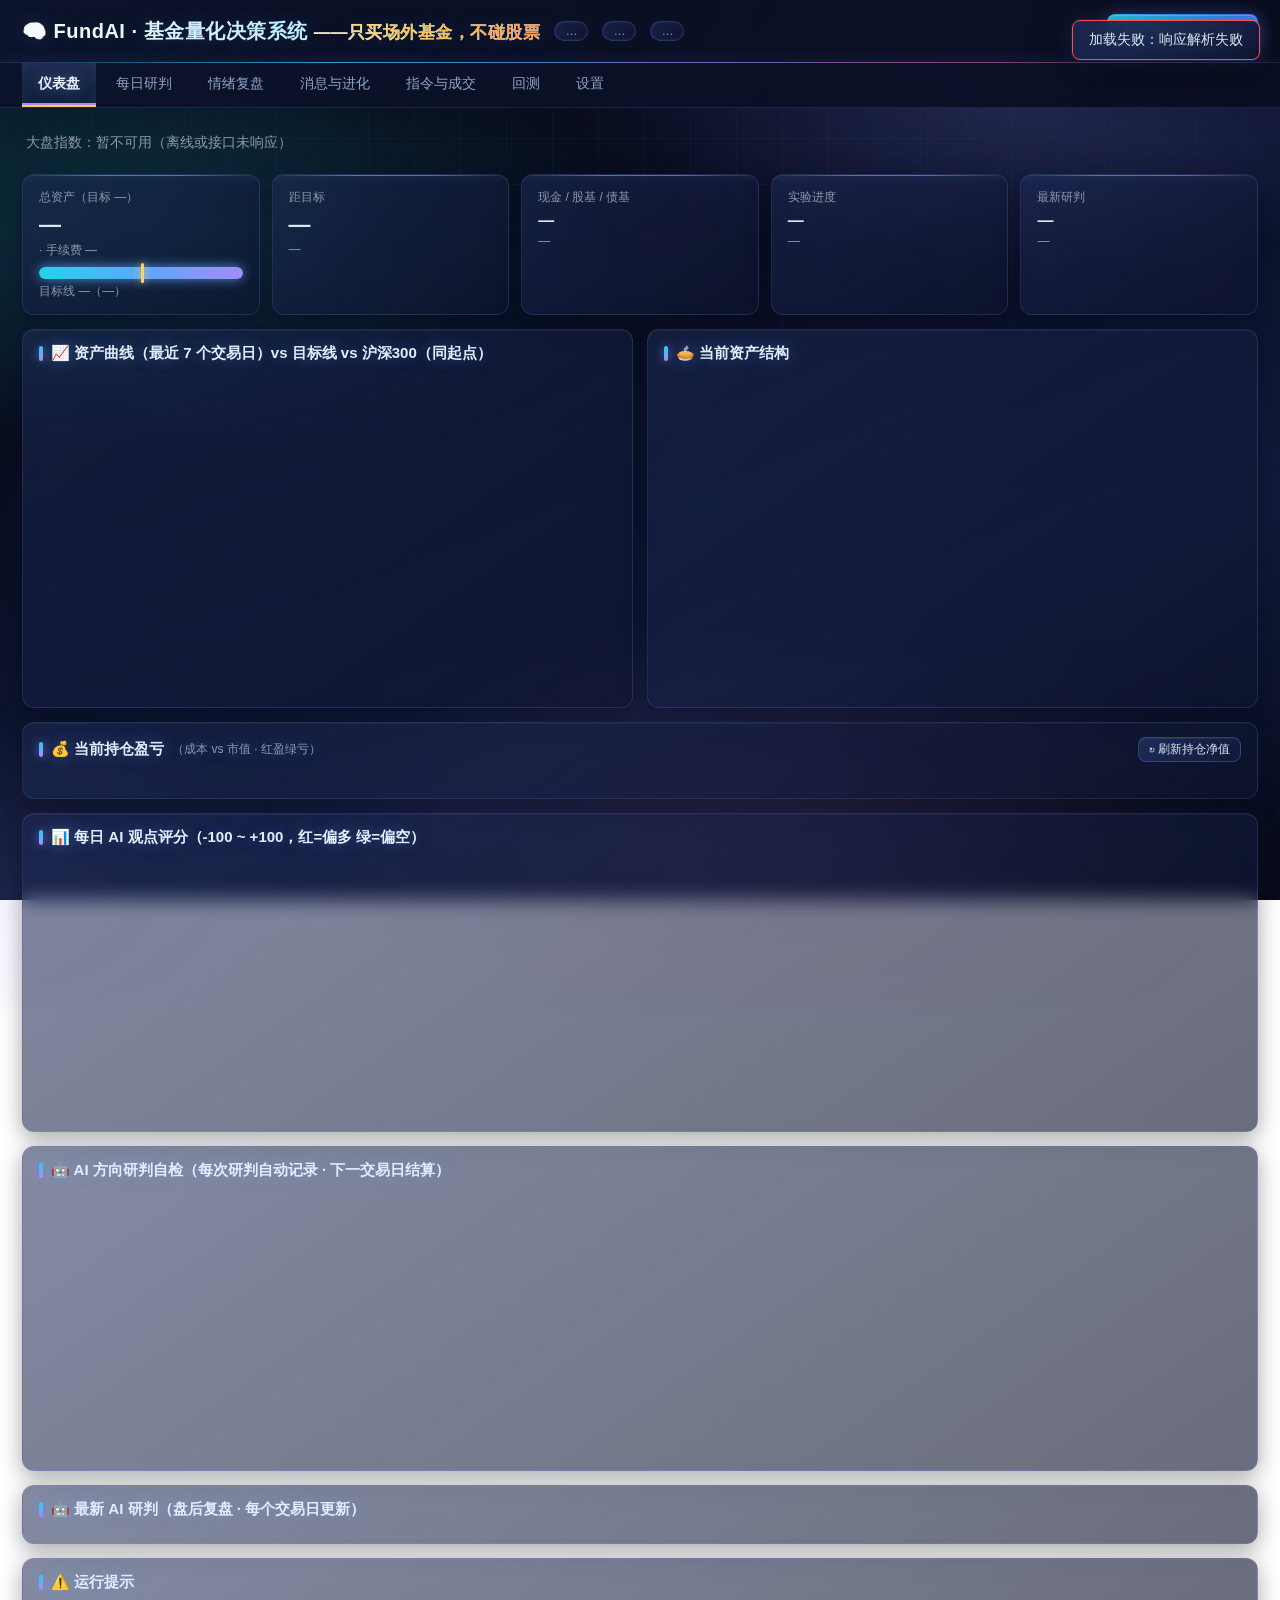
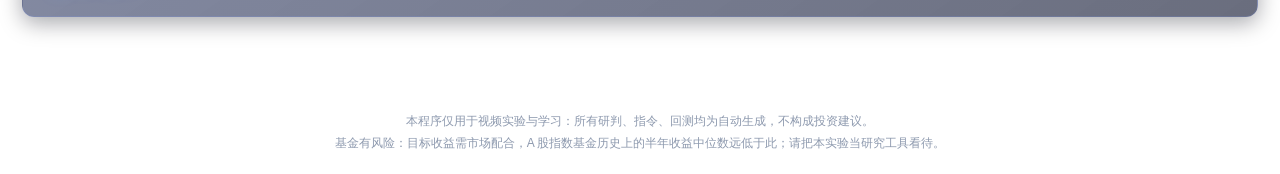
==== fundai/static/index.html @ d5eb573a "Add files via upload" ====
<!DOCTYPE html>
<html lang="zh-CN">
<head>
<meta charset="UTF-8">
<meta name="viewport" content="width=device-width, initial-scale=1.0">
<title>FundAI · A 股基金量化决策系统</title>
<link rel="stylesheet" href="style.css">
</head>
<body>
<header class="top">
  <div class="logo">🧠 FundAI · 基金量化决策系统 <small>——只买场外基金，不碰股票</small></div>
  <span id="badgeMode" class="badge">…</span>
  <span id="badgeExec" class="badge">…</span>
  <span id="badgeSrc" class="badge">…</span>
  <span class="spacer"></span>
  <button id="btnRun" class="btn primary" title="每个交易日收盘后点一次：AI 出当日研判并下达次日指令">▶ 立即运行今日研判</button>
</header>
<nav class="tabs">
  <button data-tab="dash" class="on">仪表盘</button>
  <button data-tab="records">每日研判</button>
  <button data-tab="micro">情绪复盘</button>
  <button data-tab="news">消息与进化</button>
  <button data-tab="orders">指令与成交</button>
  <button data-tab="backtest">回测</button>
  <button data-tab="settings">设置</button>
</nav>

<main>
  <!-- ============ 仪表盘 ============ -->
  <section id="tab-dash" class="page on">
    <div class="panel" id="srcAlertPanel" style="display:none">
      <h3>⚠️ 数据源降级提示 <span class="badge" id="srcAlertBadge">降级中</span></h3>
      <div class="mut small" id="srcAlertNote"></div>
      <div id="srcAlertDetail"></div>
    </div>
    <div class="idx-strip" id="idxStrip">
      <div class="mut" style="padding:8px 4px">大盘指数加载中…</div>
    </div>

    <div class="cards">
      <div class="card">
        <div class="k">总资产（目标 <span id="cTargetLbl">—</span>）</div>
        <div class="v" id="cTotal">—</div>
        <div class="sub"><span id="cGain"></span> · 手续费 <span id="cFees" class="mono">—</span></div>
        <div class="progress"><div class="fill" id="pFill"></div><div class="mark" id="pMark" style="left:50%"></div></div>
        <div class="sub">目标线 <span id="cTargetTxt">—</span>（<span id="pMarkPct">—</span>）</div>
      </div>
      <div class="card">
        <div class="k">距目标</div>
        <div class="v" id="cGap">—</div>
        <div class="sub" id="cNeedDaily">—</div>
      </div>
      <div class="card">
        <div class="k">现金 / 股基 / 债基</div>
        <div class="v small mono" id="cAlloc">—</div>
        <div class="sub" id="cAllocPct">—</div>
      </div>
      <div class="card">
        <div class="k">实验进度</div>
        <div class="v small" id="cPeriod">—</div>
        <div class="sub" id="cDaysLeft">—</div>
      </div>
      <div class="card">
        <div class="k">最新研判</div>
        <div class="v small" id="cViewTitle">—</div>
        <div class="sub" id="cViewMeta">—</div>
        <div class="sub" id="cViewCalc"></div>
      </div>
    </div>

    <div class="grid2">
      <div class="panel">
        <h3>📈 资产曲线（最近 7 个交易日）vs 目标线 vs 沪深300（同起点）</h3>
        <div id="chMain" class="chart"></div>
      </div>
      <div class="panel">
        <h3>🥧 当前资产结构</h3>
        <div id="chPie" class="chart sm"></div>
      </div>
    </div>

    <div class="panel">
      <h3 style="display:flex; align-items:center; gap:8px; flex-wrap:wrap">💰 当前持仓盈亏
        <span class="mut small" style="font-weight:normal">（成本 vs 市值 · 红盈绿亏）</span>
        <span class="spacer"></span>
        <button id="btnRefreshPos" class="btn small" title="立即在线重取持仓基金的最新净值（绕过 60s 轮询/75s 快照缓存），用于尽快核对收益">↻ 刷新持仓净值</button>
      </h3>
      <div class="pnl-cards" id="pnlSummary"></div>
      <div id="pnlTable"></div>
    </div>

    <div class="panel">
      <h3>📊 每日 AI 观点评分（-100 ~ +100，红=偏多 绿=偏空）</h3>
      <div id="chScore" class="chart sm"></div>
    </div>

    <div class="panel">
      <h3>🤖 AI 方向研判自检（每次研判自动记录 · 下一交易日结算）</h3>
      <div id="chAIDir" class="chart sm"></div>
      <div class="mut small" id="aiDirSummary" style="margin-top:6px"></div>
    </div>

    <div class="panel">
      <h3>🤖 最新 AI 研判（盘后复盘 · 每个交易日更新）</h3>
      <div id="latestView"></div>
    </div>
    <div class="panel">
      <h3>⚠️ 运行提示</h3>
      <div id="hints"></div>
    </div>
  </section>

  <!-- ============ 每日研判 ============ -->
  <section id="tab-records" class="page">
    <div class="panel">
      <h3>🗓️ 每日 AI 研判时间线（只读历史）</h3>
      <div id="recList"></div>
    </div>
  </section>

  <!-- ============ 情绪复盘（微观结构） ============ -->
  <section id="tab-micro" class="page">
    <div class="panel">
      <h3 style="display:flex;align-items:center;gap:8px;flex-wrap:wrap">🌡️ 涨停情绪脉搏（同花顺微观结构）
        <span class="mut small" style="font-weight:normal">晋级率 / 炸板率 / 题材持续性 / 连板梯队——借鉴 Cailianpress-Feishu-Bot 复盘算法</span>
        <span class="spacer"></span>
        <button id="btnMicroRefresh" class="btn small" title="忽略当日缓存，重新抓取今日数据">↻ 重抓今日</button>
      </h3>
      <div class="mut small" id="microNote">加载中…</div>
      <div class="cards" id="microKpis" style="margin-top:8px"></div>
      <div class="panel" style="background:rgba(255,255,255,.03)">
        <h3>📜 复盘正文</h3>
        <div id="microLines" class="mut" style="line-height:2"></div>
      </div>
    </div>
    <div class="grid2">
      <div class="panel">
        <h3>📉 近 7 日情绪轨迹（分=柱，涨停/跌停=线）</h3>
        <div class="mut small" id="microTrendNote">—</div>
        <div id="chMicroTrend" class="chart sm"></div>
      </div>
      <div class="panel">
        <h3>🔥 题材热度（涨停概念+0.5×最强风口，按当日占比衰减+持续性加成 → 已映射到选基主题）</h3>
        <div class="mut small" id="heatNote">—</div>
        <div id="chMicroHeat" class="chart sm"></div>
      </div>
    </div>
    <div class="panel">
      <h3>🧗 连板梯队与主流题材（今日）</h3>
      <div id="microLadder" class="mut"></div>
    </div>
  </section>

  <!-- ============ 消息与进化（可视化人工筛选） ============ -->
  <section id="tab-news" class="page">
    <div class="panel">
      <h3>📰 每日消息广域筛选 · 让算法学会你的判断</h3>
      <div class="mut small" style="margin:4px 0 10px">
        每天收盘后：先点【拉取今日消息】（东财+新浪+财联社电报多源，逐条自动打标并与备选基金联动；🔴=重要电报）→
        AI 已直接采纳方向明确的利好/利空；<b>机构持股比例权益披露、ETF 溢价提示、以及同模板批量刷屏的中性消息，AI 已自动判中性归档、不占人工额度</b>（可在“📦AI归档”筛选查看）；你只需在下方<b>“待确认”里挑 AI 没把握（中性）的最多 50 条</b>
        复核打标（利好/利空/中性/重大利好/重大利空/与市场无关）→
        算法把打标结果<b>学成完整金融术语词</b>，此后自动打分自动带上你教会的词。
        <b>次日大盘方向由 AI 自动研判并自检命中率，不需要你来预测。</b>
      </div>
      <div style="display:flex; gap:10px; align-items:center; flex-wrap:wrap">
        <label class="mut small">日期
          <input type="date" id="nDate" style="padding:4px 6px;background:#0e1526;color:#c7d3e8;border:1px solid var(--line);border-radius:6px">
        </label>
        <button id="btnNewsPull" class="btn primary small">📥 拉取今日消息</button>
        <button id="btnNewsGo" class="btn small">查看</button>
        <button id="btnSearchExport" class="btn small" title="把信息缺口登记到 data/search_queue.json，供 DSH 助手本地搜索回填">🔄 登记搜索补全清单</button>
        <button id="btnSearchImport" class="btn small" title="把 data/search_results.json 的搜索结果合并进当天消息库">📦 合并搜索回填结果</button>
        <span class="spacer"></span>
        <span class="mut small" id="nScoreNote"></span>
      </div>
      <div class="cards" style="margin-top:12px">
        <div class="card"><div class="k">自动消息分（词典+学习词）</div>
          <div class="v" id="nAutoScore">—</div>
          <div class="sub" id="nAutoSub">拉取后更新</div></div>
        <div class="card"><div class="k">人工消息分（你的打标）</div>
          <div class="v gold-txt" id="nHumanScore">—</div>
          <div class="sub" id="nLabels">尚未打标</div></div>
        <div class="card"><div class="k">今日打标进度</div>
          <div class="v small" id="nProgress">—</div>
          <div class="sub">确认 ≤50 条最不确定的消息即可，其余自动采用 AI 判断</div></div>
      </div>
    </div>

    <div class="grid2">
      <div class="panel">
        <h3>🤖 AI 对次日大盘的方向判断（自动记录 · 自检命中率）</h3>
        <div class="mut small" style="margin:2px 0 6px">
          方向由 AI 按当日合成评分自动生成并记录，下一交易日收盘后自动结算；
          你不需要预测大盘——你的任务只有<b>标记信息价值与过滤</b>。
        </div>
        <div id="nDirCur" class="mut small" style="margin:6px 0"></div>
        <div id="nDirStats" class="mut small" style="margin:6px 0"></div>
        <div id="nDirHist"></div>
      </div>
      <div class="panel">
        <h3>🧠 学习词典（打标后自动进化） <span class="mut small" id="nLearnSub"></span></h3>
        <div class="mut small" style="margin:2px 0 8px">基础词典 <span id="nBaseLex">—</span> 词 + 你教会它的新词。下面仅列出“方向一致性足够、且新出现”的词，自动打分时会叠加生效。</div>
        <div id="nLearned" style="max-height:220px; overflow:auto"></div>
        <h3 style="margin-top:10px">🔍 信息缺口 & DSH 本地搜索补全</h3>
        <div class="mut small" style="margin:2px 0 6px" id="nQueueHint"></div>
        <div id="nQueue"></div>
      </div>
    </div>

    <div class="panel">
      <h3>📊 事件命中率校准 <span class="mut small" style="font-weight:normal">（消息 → 下一交易日沪深300 · 逐日自动积累）</span>
        <span class="spacer"></span>
        <button id="btnExtendHist" class="btn small" title="把主指数历史K线延伸并写本地缓存（1 次在线请求）">↻ 延伸历史(8年)</button>
        <button id="btnBackfillCalib" class="btn small" title="抓取财联社历史电报（时间游标回溯），用与线上同口径重新打分 → 立刻得到足够样本量">🔄 历史回填</button>
        <button id="btnRefreshCalib" class="btn small">刷新</button>
      </h3>
      <div class="mut small" style="margin:2px 0 8px" id="calibSub">—</div>
      <div id="calibBox"><div class="mut">暂无校准数据。每个交易日 20:30 自动结算后这里会显示每类事件的命中率。</div></div>
    </div>

    <div class="panel">
      <h3>🧠 事件→次日方向 · 样本外模型 <span class="mut small" style="font-weight:normal">（walk-forward，绝不使用未来信息）</span>
        <span class="spacer"></span>
        <button id="btnRunModel" class="btn small" title="用历史电报 + 指数状态做样本外评估：把握度分档命中率、选择性出手精度、配置选择期/留出期分离">🧠 跑样本外模型</button>
      </h3>
      <div class="mut small" style="margin:2px 0 8px" id="modelSub">—</div>
      <div id="modelBox"><div class="mut">尚无模型结果。点右上按钮，或命令行
        <code>python app.py event-model --days 400 --select</code>。</div></div>
    </div>

    <div class="panel">
      <h3>🗞 今日消息逐条筛选
        <span class="mut small" style="font-weight:normal">（红=利好 绿=利空 灰=中性/无关；点右侧按钮覆盖自动判断）</span>
      </h3>
      <div style="display:flex; gap:6px; flex-wrap:wrap; align-items:center; margin-bottom:8px">
        <span class="mut small">过滤：</span>
        <button class="chip on" data-nf="all">全部</button>
        <button class="chip" data-nf="unrated">待确认</button>
        <button class="chip" data-nf="auto">AI已采纳</button>
        <button class="chip" data-nf="imp">🔴重要</button>
        <button class="chip" data-nf="archived">📦AI归档</button>
        <button class="chip" data-nf="bull">利好</button>
        <button class="chip" data-nf="bear">利空</button>
        <button class="chip" data-nf="neutral">中性</button>
        <button class="chip" data-nf="irrelevant">与市场无关</button>
        <span class="spacer"></span>
        <span id="nFeedCount" class="mut small"></span>
      </div>
      <div id="nFeedList"><div class="mut">先点上方【拉取今日消息】…（如在线源失败会自动登记补全清单）</div></div>
    </div>
  </section>

  <!-- ============ 指令与成交 ============ -->
  <section id="tab-orders" class="page">
    <div class="panel">
      <h3>⏱ 场外基金 T+1 时间线（先看这个再操作）</h3>
      <table>
        <thead><tr><th style="width:110px">动作</th><th>什么时候提交</th><th>按哪天净值</th><th>什么时候生效/到账</th></tr></thead>
        <tbody>
          <tr><td><span class="up">申购</span></td>
              <td>交易日 15:00 前提交（AI 建议为盘后生成，一般指<b>下一交易日</b> 15:00 前）</td>
              <td>提交当日收盘净值</td>
              <td>T+1 确认份额、当晚可查；确认日才开始计算 7 天锁仓</td></tr>
          <tr><td><span class="down">赎回</span></td>
              <td>交易日 15:00 前提交</td>
              <td>提交当日收盘净值</td>
              <td>确认后资金到账：债基约 T+1；权益基金一般 T+1~T+3（以平台为准）</td></tr>
          <tr><td><span class="down">转换</span></td>
              <td>交易日 15:00 前提交（AI 建议为盘后生成，一般指<b>下一交易日</b> 15:00 前）</td>
              <td>转出与转入按同一交易时点净值确认</td>
              <td>T+1 同步确认转出/转入份额；确认日才开始计算 7 天锁仓</td></tr>
          <tr><td>锁仓规则</td>
              <td colspan="3">确认日起持有满 <b>7 个自然日</b>再赎回才免惩罚费；不满 7 天赎回费 1.5%（C 类第 8 天起为 0）</td></tr>
          <tr><td>轮动说明</td>
              <td colspan="3">AI 换基默认走<b>『基金转换/超级转换』</b>：赎回与申购同日配对下单，一次操作完成，
                  转出与转入同步确认，<b>没有“先赎回→等资金到账→再买”的空窗期</b>；
                  仅当平台不支持该对基金转换时才退化为两步（先赎回，到账后再录入申购）</td></tr>
        </tbody>
      </table>
    </div>
    <div class="panel">
      <h3>📋 AI 今日建议（人工跟单：执行后点“已执行”录入实际成交）</h3>
      <div id="pendingBox"><div class="mut">暂无待执行指令</div></div>
    </div>
    <div class="panel">
      <h3>🧾 成交记录</h3>
      <div id="orderTable"></div>
    </div>
  </section>

  <!-- ============ 回测 ============ -->
  <section id="tab-backtest" class="page">
    <div class="panel">
      <h3>⏪ 策略回测：如果这套 AI 策略在过去的 N 个月运行会怎样？</h3>
      <div class="mut small" style="margin-bottom:10px">
        回测与实盘共用同一套规则（评分→仓位→买卖指令），不预测、不拟合；
        数据源：在线真实净值；若本机无网络自动回退到合成演示数据。
      </div>
      <div style="display:flex; gap:10px; flex-wrap:wrap; align-items:center">
        <label class="mut small">回看时长：
          <select id="btMonths">
            <option value="3">3 个月</option>
            <option value="6" selected>6 个月</option>
            <option value="9">9 个月</option>
            <option value="12">12 个月</option>
          </select>
        </label>
        <label class="mut small">数据源：
          <select id="btSource">
            <option value="auto" selected>自动（在线优先）</option>
            <option value="live">仅在线真实数据</option>
            <option value="demo">仅演示合成数据</option>
          </select>
        </label>
        <button id="btnBt" class="btn gold">⚡ 开始回测</button>
        <span id="btLoading" class="mut small" style="display:none">回测中，请稍候…</span>
      </div>
    </div>
    <div id="btResult" style="display:none">
      <div class="cards" id="btCards"></div>
      <div class="panel"><h3>📈 回测资产曲线</h3><div id="chBt" class="chart"></div></div>
      <div class="hint" id="btNote"></div>
    </div>
  </section>

  <!-- ============ 设置 ============ -->
  <section id="tab-settings" class="page">
    <div class="panel">
      <h3>🎛 参数开关面板
        <span class="badge" id="paramBadge">加载中…</span>
        <span class="spacer" style="flex:1"></span>
        <label class="mut small" style="display:flex;align-items:center;gap:6px">
          <input type="checkbox" id="paramAdvanced"> 显示进阶参数</label>
        <button id="btnParamSave" class="btn small gold">💾 保存改动</button>
        <button id="btnParamUndo" class="btn small">↩ 撤销未保存</button>
        <button id="btnParamRollback" class="btn small">🕘 回滚上一份备份</button>
      </h3>
      <div class="mut small" id="paramNote"></div>
      <div id="paramToggles" class="toggle-grid"></div>
      <div id="paramGroups"></div>
    </div>
    <div class="panel">
      <h3>🛰 数据源与配额
        <span class="badge" id="srcBadge">…</span>
      </h3>
      <div class="mut small" id="srcNote"></div>
      <div id="srcDetail"></div>
    </div>
    <div class="panel">
      <h3>⚙️ 账户信息</h3>
      <div id="setAccount"></div>
    </div>
    <div class="panel">
      <h3>📦 动态备选基金池 <span id="poolBadge" class="badge">…</span>
        <span class="spacer" style="flex:1"></span>
        <button id="btnPool" class="btn small gold">🔄 立即重建备选池（动态筛选）</button>
      </h3>
      <div class="mut small" id="poolNote"></div>
      <div id="fundTable"></div>
    </div>
    <div class="panel">
      <h3>🧭 策略参数与来源</h3>
      <div id="setStrategy"></div>
    </div>
    <div class="panel">
      <h3>📖 每日操作流程（视频拍摄就用这套）</h3>
      <pre class="line" id="dailyGuide"></pre>
    </div>
  </section>
</main>

<footer>
  本程序仅用于视频实验与学习：所有研判、指令、回测均为自动生成，不构成投资建议。<br>
  基金有风险：目标收益需市场配合，A 股指数基金历史上的半年收益中位数远低于此；请把本实验当研究工具看待。
</footer>

<div id="toastBox"></div>
<div class="modal-mask" id="fillMask">
  <div class="modal">
    <h3 id="fillTitle">录入实际成交</h3>
    <div class="row"><label>成交日期（默认今天，格式 yyyy-mm-dd）</label><input id="fDate"></div>
    <div class="row"><label id="fAmtLabel">扣款总额（元）</label><input id="fAmount" type="number"></div>
    <div class="row"><label>确认份额（可不填，按金额÷净值自动算）</label><input id="fShares" type="number"></div>
    <div class="row"><label>成交净值（可不填，自动取最新净值）</label><input id="fNav" type="number"></div>
    <div class="row"><label>手续费（元，可不填按费率自动计算）</label><input id="fFee" type="number"></div>
    <div style="display:flex; gap:10px; justify-content:flex-end; margin-top:14px">
      <button class="btn" id="fCancel">取消</button>
      <button class="btn primary" id="fOk">确认录入</button>
    </div>
  </div>
</div>

<script>
// ECharts 加载：优先本地包（离线可用），失败再走 CDN 兜底（国内网络友好）。
// 本地包缺失时可运行：python app.py vendor-echarts（联网执行一次即可）
(function () {
  var srcs = [
    "vendor/echarts.min.js",
    "https://cdn.jsdelivr.net/npm/echarts@5.5.0/dist/echarts.min.js",
    "https://registry.npmmirror.com/echarts/5.5.0/files/dist/echarts.min.js",
    "https://unpkg.com/echarts@5.5.0/dist/echarts.min.js"
  ];
  var idx = 0;
  function load() {
    if (idx >= srcs.length) {
      window.__echartsFailed = true;
      if (window.__notifyEchartsFail) window.__notifyEchartsFail();
      return;
    }
    var s = document.createElement("script");
    s.src = srcs[idx++];
    s.onload = function () { window.__echartsLoaded = true; };
    s.onerror = load;
    document.head.appendChild(s);
  }
  load();
})();
</script>
<script src="app.js"></script>
</body>
</html>
---- fundai/static/style.css ----
/* fundai 仪表盘 —— 深色金融风 */
:root {
  --bg: #0b0f17;
  --panel: #141b2b;
  --panel2: #1a2336;
  --line: #24304a;
  --txt: #dfe6f3;
  --mut: #8d99ae;
  --gold: #f7b731;
  --blue: #4e9cff;
  --red: #ff4d4f;   /* 中国习惯：红=涨/看多 */
  --green: #21bf73; /* 绿=跌/看空 */
  --cyan: #38d9d0;
}
* { box-sizing: border-box; }
html, body { margin: 0; padding: 0; background: var(--bg); color: var(--txt);
  font-family: "PingFang SC", "Microsoft YaHei", "Segoe UI", sans-serif; font-size: 14px; }
body { min-height: 100vh; }
/* 背景光晕：深色里透一点蓝紫，提升层次 */
body::before { content: ""; position: fixed; inset: 0; z-index: -1; pointer-events: none;
  background:
    radial-gradient(560px 380px at 12% -8%, rgba(124,92,255,.14), transparent 62%),
    radial-gradient(720px 480px at 92% -4%, rgba(78,156,255,.13), transparent 60%),
    radial-gradient(640px 420px at 50% 112%, rgba(56,217,208,.07), transparent 62%); }
a { color: var(--blue); text-decoration: none; }
header.top { display: flex; align-items: center; gap: 14px; padding: 14px 22px;
  background: linear-gradient(90deg, #101827, #0b0f17); border-bottom: 1px solid var(--line);
  flex-wrap: wrap; position: relative; }
header.top::after { content: ""; position: absolute; left: 0; right: 0; bottom: -1px; height: 1px;
  background: linear-gradient(90deg, transparent, rgba(247,183,49,.55), rgba(78,156,255,.55), transparent); }
header.top .logo { font-size: 20px; font-weight: 700; letter-spacing: .5px;
  background: linear-gradient(90deg, #eef3ff, #9cc4ff); -webkit-background-clip: text;
  background-clip: text; color: transparent; }
header.top .logo small { color: var(--gold); font-weight: 400;
  -webkit-text-fill-color: var(--gold); }
.badge { display: inline-block; padding: 2px 10px; border-radius: 20px; font-size: 12px;
  border: 1px solid var(--line); color: var(--mut); background: var(--panel); }
.badge.demo { color: var(--cyan); border-color: rgba(56,217,208,.5); }
.badge.live { color: #9be15d; border-color: rgba(155,225,93,.5); }
.badge.warn { color: var(--gold); border-color: rgba(247,183,49,.5); }
.spacer { flex: 1; }
.btn { cursor: pointer; border: 1px solid var(--line); background: var(--panel2); color: var(--txt);
  padding: 7px 14px; border-radius: 8px; font-size: 13px; transition: all .18s ease; }
.btn:hover { border-color: var(--blue); transform: translateY(-1px); }
.btn.primary { background: linear-gradient(135deg, #4e9cff, #5b8cff); border-color: transparent;
  color: #fff; font-weight: 600; box-shadow: 0 4px 14px rgba(78,156,255,.28); }
.btn.primary:hover { filter: brightness(1.06); box-shadow: 0 6px 20px rgba(78,156,255,.4); }
.btn:disabled { opacity: .5; cursor: not-allowed; transform: none; }
.btn.small { padding: 3px 10px; font-size: 12px; }
.btn.gold { background: linear-gradient(135deg, #f7b731, #ef9f1d); border-color: transparent;
  color: #241a00; font-weight: 700; box-shadow: 0 4px 14px rgba(247,183,49,.25); }
nav.tabs { display: flex; gap: 4px; padding: 0 22px; background: var(--panel);
  border-bottom: 1px solid var(--line); position: sticky; top: 0; z-index: 5; }
nav.tabs button { background: none; border: none; color: var(--mut); padding: 12px 16px;
  font-size: 14px; cursor: pointer; border-bottom: 2px solid transparent; }
nav.tabs button.on { color: var(--txt); border-bottom-color: var(--gold); font-weight: 600; }
main { padding: 18px 22px 60px; max-width: 1400px; margin: 0 auto; }
.page { display: none; }
.page.on { display: block; }

/* 大盘指数条：轻量行情概览，红涨绿跌 */
.idx-strip { display: grid; grid-template-columns: repeat(auto-fit, minmax(160px, 1fr));
  gap: 10px; margin-bottom: 14px; }
.idx-item { background: var(--panel); border: 1px solid var(--line); border-radius: 10px;
  padding: 10px 12px; position: relative; overflow: hidden;
  transition: transform .18s ease, border-color .18s ease, box-shadow .18s ease; }
.idx-item::before { content: ""; position: absolute; top: 0; left: 0; right: 0; height: 1px;
  background: linear-gradient(90deg, transparent, rgba(78,156,255,.4), transparent); }
.idx-item:hover { transform: translateY(-2px); border-color: rgba(78,156,255,.5);
  box-shadow: 0 8px 24px rgba(0,0,0,.32); }
.idx-item .nm { color: var(--mut); font-size: 12px; display: flex; align-items: center; gap: 6px; }
.idx-item .px { font-size: 18px; font-weight: 700; font-variant-numeric: tabular-nums;
  margin: 4px 0 2px; color: var(--txt); }
.idx-item .chg { font-size: 12px; font-variant-numeric: tabular-nums; }
.idx-item.up .px, .idx-item.up .chg { color: var(--red); }
.idx-item.down .px, .idx-item.down .chg { color: var(--green); }
.idx-item.flat .px, .idx-item.flat .chg { color: var(--txt); }
.idx-bench { font-size: 10px; padding: 0 6px; border-radius: 8px; color: var(--gold);
  border: 1px solid rgba(247,183,49,.45); line-height: 16px; }

.cards { display: grid; grid-template-columns: repeat(auto-fit, minmax(180px, 1fr)); gap: 12px; margin-bottom: 14px; }
.card { background: var(--panel); border: 1px solid var(--line); border-radius: 12px; padding: 14px 16px;
  position: relative; overflow: hidden; transition: transform .18s ease, border-color .18s ease, box-shadow .18s ease; }
.card::before { content: ""; position: absolute; top: 0; left: 0; right: 0; height: 1px;
  background: linear-gradient(90deg, transparent, rgba(78,156,255,.45), transparent); }
.card:hover { transform: translateY(-2px); border-color: rgba(78,156,255,.45); box-shadow: 0 10px 30px rgba(0,0,0,.35); }

/* 持仓盈亏：汇总小卡片 + 明细表格 */
.pnl-cards { display: grid; grid-template-columns: repeat(auto-fit, minmax(150px, 1fr)); gap: 10px; margin-bottom: 12px; }
.pnl-card { background: var(--panel2); border: 1px solid var(--line); border-radius: 10px; padding: 10px 12px;
  transition: transform .18s ease, border-color .18s ease, box-shadow .18s ease; }
.pnl-card:hover { transform: translateY(-2px); border-color: rgba(78,156,255,.45);
  box-shadow: 0 8px 24px rgba(0,0,0,.3); }
.pnl-card .k { color: var(--mut); font-size: 12px; margin-bottom: 4px; }
.pnl-card .v { font-size: 18px; font-weight: 700; font-variant-numeric: tabular-nums; }
.pnl-card .v.up { color: var(--red); }
.pnl-card .v.down { color: var(--green); }
.pnl-bar { height: 6px; border-radius: 4px; background: var(--bg); margin-top: 6px; overflow: hidden; }
.pnl-bar .fill { height: 100%; border-radius: 4px; }
.card .k { color: var(--mut); font-size: 12px; margin-bottom: 6px; }
.card .v { font-size: 22px; font-weight: 700; font-variant-numeric: tabular-nums; }
.card .v.small { font-size: 16px; }
.card .sub { color: var(--mut); font-size: 12px; margin-top: 4px; }
.up { color: var(--red); }
.down { color: var(--green); }
.gold-txt { color: var(--gold); }
.blue-txt { color: var(--blue); }

.panel { background: var(--panel); border: 1px solid var(--line); border-radius: 12px;
  padding: 14px 16px; margin-bottom: 14px; transition: border-color .18s ease, box-shadow .18s ease; }
.panel:hover { border-color: rgba(78,156,255,.35); box-shadow: 0 8px 28px rgba(0,0,0,.25); }
.panel h3 { margin: 0 0 10px; font-size: 15px; color: var(--txt); display: flex; align-items: center; gap: 8px; }
.grid2 { display: grid; grid-template-columns: 1fr 1fr; gap: 14px; }
.grid3 { display: grid; grid-template-columns: 2fr 1fr 1fr; gap: 14px; }
@media (max-width: 1000px) { .grid2, .grid3 { grid-template-columns: 1fr; } }
.chart { width: 100%; height: 320px; }
.chart.sm { height: 260px; }

.progress { background: var(--panel2); border-radius: 8px; height: 12px; position: relative; margin: 8px 0 4px; }
.progress .fill { height: 100%; border-radius: 8px; background: linear-gradient(90deg, var(--blue), var(--cyan));
  min-width: 2px; transition: width .6s; }
.progress .mark { position: absolute; top: -4px; width: 3px; height: 20px; background: var(--gold); border-radius: 2px; }

.view-chip { display: inline-block; padding: 3px 12px; border-radius: 6px; font-weight: 600; font-size: 13px; }
.hot_bull { background: rgba(255,77,79,.18); color: var(--red); }
.bull { background: rgba(255,77,79,.12); color: #ff8a8c; }
.neutral { background: rgba(141,153,174,.15); color: var(--mut); }
.bear { background: rgba(33,191,115,.12); color: #5fdba5; }
.hot_bear { background: rgba(33,191,115,.18); color: var(--green); }

pre.line { white-space: pre-wrap; font-family: inherit; margin: 6px 0; line-height: 1.75; color: var(--txt); }
.mut { color: var(--mut); }
.mono { font-variant-numeric: tabular-nums; }
.small { font-size: 12px; }
table { width: 100%; border-collapse: collapse; font-size: 13px; }
th, td { text-align: left; padding: 8px 10px; border-bottom: 1px solid var(--line); }
th { color: var(--mut); font-weight: 500; }
tr:hover td { background: rgba(78,156,255,.05); }

.tl { position: relative; padding-left: 18px; }
.tl::before { content: ""; position: absolute; left: 4px; top: 6px; bottom: 6px; width: 2px;
  background: var(--line); }
.tl-item { position: relative; padding: 8px 0 14px; }
.tl-item::before { content: ""; position: absolute; left: -16px; top: 15px; width: 8px; height: 8px;
  border-radius: 50%; background: var(--mut); }
.tl-item.hot_bull::before { background: var(--red); }
.tl-item.bull::before { background: #ff8a8c; }
.tl-item.neutral::before { background: var(--mut); }
.tl-item.bear::before { background: #5fdba5; }
.tl-item.hot_bear::before { background: var(--green); }

.toast { position: fixed; right: 20px; top: 20px; z-index: 99; background: var(--panel2);
  border: 1px solid var(--blue); color: var(--txt); padding: 10px 16px; border-radius: 8px;
  box-shadow: 0 6px 24px rgba(0,0,0,.4); max-width: 420px; }
.toast.err { border-color: var(--red); }
.toast.ok { border-color: var(--green); }

.modal-mask { position: fixed; inset: 0; background: rgba(5,8,14,.7); display: none;
  align-items: center; justify-content: center; z-index: 50; }
.modal-mask.on { display: flex; }
.modal { background: var(--panel2); border: 1px solid var(--line); border-radius: 14px;
  padding: 20px; width: min(460px, 92vw); }
.modal h3 { margin: 0 0 12px; }
.modal .row { margin: 10px 0; }
.modal label { display: block; color: var(--mut); font-size: 12px; margin-bottom: 4px; }
.modal input { width: 100%; background: var(--bg); border: 1px solid var(--line); color: var(--txt);
  padding: 8px 10px; border-radius: 8px; font-size: 14px; }
.hint { background: rgba(247,183,49,.08); border: 1px solid rgba(247,183,49,.35); border-radius: 10px;
  padding: 10px 14px; color: #ffe3a1; font-size: 13px; line-height: 1.7; margin: 8px 0; }
.hint.blue { background: rgba(78,156,255,.08); border-color: rgba(78,156,255,.4); color: #cfe5ff; }
footer { color: var(--mut); font-size: 12px; text-align: center; padding: 20px; line-height: 1.8; }
.pill { display: inline-block; padding: 1px 8px; border-radius: 10px; font-size: 12px;
  border: 1px solid var(--line); margin: 0 4px 4px 0; }

/* ---- 高级感细节 ---- */
nav.tabs button { transition: color .15s ease, border-color .15s ease; }
nav.tabs button:hover { color: var(--txt); }
.card .v, .pnl-card .v { letter-spacing: .3px; }
::-webkit-scrollbar { width: 10px; height: 10px; }
::-webkit-scrollbar-thumb { background: #24304a; border-radius: 6px; }
::-webkit-scrollbar-thumb:hover { background: #33456b; }
::-webkit-scrollbar-track { background: transparent; }
table thead th { letter-spacing: .4px; text-transform: uppercase; font-size: 12px; }

/* ---- 消息与进化 ---- */
.chip { border: 1px solid var(--line); background: transparent; color: var(--mut);
  border-radius: 14px; padding: 2px 10px; font-size: 12px; cursor: pointer; }
.chip.on { color: var(--txt); border-color: rgba(247,183,49,.7); background: rgba(247,183,49,.08); }
.feed-item { border: 1px solid var(--line); border-radius: 10px; padding: 8px 12px; margin-bottom: 8px; }
.feed-item.lab-bull { border-left: 3px solid var(--red); }
.feed-item.lab-bear { border-left: 3px solid var(--green); }
.feed-item.lab-neutral { border-left: 3px solid #8d99ae; }
.clamp2 { display: -webkit-box; -webkit-line-clamp: 2; -webkit-box-orient: vertical; overflow: hidden; }
.ratebtn { font-size: 11px; border: 1px solid var(--line); background: transparent;
  color: var(--mut); border-radius: 12px; padding: 1px 8px; cursor: pointer; }
.ratebtn.on-bull { border-color: rgba(255,77,79,.7); color: #ff7d80; background: rgba(255,77,79,.12); }
.ratebtn.on-bear { border-color: rgba(33,191,115,.7); color: #4adf9a; background: rgba(33,191,115,.12); }
.ratebtn.on-neutral { border-color: #8d99ae; color: #c1cada; }
.wlearn { display: inline-block; border: 1px solid var(--line); border-radius: 12px;
  padding: 1px 8px; margin: 0 4px 4px 0; font-size: 12px; color: var(--txt); }
.wlearn .dir { font-weight: 600; margin-left: 4px; }
.wlearn .dir.up { color: var(--red); }
.wlearn .dir.down { color: var(--green); }

/* =====================================================================
   渐变 · 高科技风主题（覆盖层：只改视觉，不动布局）
   深空渐变 + 玻璃拟态面板 + 霓虹渐变光晕
   ===================================================================== */
:root {
  --ac1: #22d3ee;   /* 电光青 */
  --ac2: #60a5fa;   /* 湖蓝 */
  --ac3: #a78bfa;   /* 紫罗兰 */
  --ac4: #f472b6;   /* 霓虹粉(点缀) */
  --gold: #ffc857;
}

html, body { background: transparent; }
body {
  background:
    radial-gradient(1200px 620px at 82% -12%, rgba(99,102,241,.16), transparent 60%),
    radial-gradient(1000px 560px at -12% 18%, rgba(34,211,238,.10), transparent 55%),
    radial-gradient(900px 700px at 50% 118%, rgba(167,139,250,.13), transparent 62%),
    linear-gradient(160deg, #05070f 0%, #0a0f24 40%, #101a3a 70%, #070b1a 100%);
  background-attachment: fixed;
}
/* 流动极光层 */
body::before {
  content: ""; position: fixed; inset: -12%; z-index: -1; pointer-events: none;
  background:
    radial-gradient(46% 34% at 22% 30%, rgba(34,211,238,.14), transparent 60%),
    radial-gradient(42% 30% at 74% 18%, rgba(129,140,248,.16), transparent 60%),
    radial-gradient(52% 40% at 60% 86%, rgba(244,114,182,.09), transparent 60%),
    radial-gradient(38% 30% at 8% 90%, rgba(167,139,250,.10), transparent 58%);
  filter: blur(6px);
  animation: aurora 30s ease-in-out infinite alternate;
}
@keyframes aurora {
  0%   { transform: translate3d(-1.5%, -1%, 0) scale(1); }
  100% { transform: translate3d(1.5%, 1.2%, 0) scale(1.07); }
}
/* 数字网格底纹 */
body::after {
  content: ""; position: fixed; inset: 0; z-index: -1; pointer-events: none;
  background-image:
    linear-gradient(rgba(96,165,250,.045) 1px, transparent 1px),
    linear-gradient(90deg, rgba(96,165,250,.045) 1px, transparent 1px);
  background-size: 46px 46px;
  mask-image: radial-gradient(ellipse 90% 80% at 50% 0%, #000 30%, transparent 100%);
  -webkit-mask-image: radial-gradient(ellipse 90% 80% at 50% 0%, #000 30%, transparent 100%);
}
::selection { background: rgba(129,140,248,.4); color: #fff; }

header.top {
  background: linear-gradient(90deg, rgba(13,20,44,.88), rgba(8,12,28,.88));
  backdrop-filter: blur(14px); -webkit-backdrop-filter: blur(14px);
  border-bottom: 1px solid rgba(110,150,255,.18);
}
header.top::after {
  background: linear-gradient(90deg, transparent,
    rgba(34,211,238,.7), rgba(129,140,248,.7), rgba(244,114,182,.45), transparent);
  height: 1px; box-shadow: 0 0 12px rgba(129,140,248,.65);
}
header.top .logo {
  background: linear-gradient(90deg, #ffffff, #9be8ff 38%, #c7b9ff 70%, #ffffff);
  background-size: 220% 100%;
  -webkit-background-clip: text; background-clip: text; color: transparent;
  text-shadow: 0 0 22px rgba(120,170,255,.18);
  animation: shimmer 9s linear infinite;
}
header.top .logo small {
  background: linear-gradient(90deg, #ffe9a8, #ffc857 40%, #ff9d5c);
  -webkit-background-clip: text; background-clip: text; color: transparent;
  -webkit-text-fill-color: transparent; font-weight: 600;
}
@keyframes shimmer { 0% { background-position: 0% 0; } 100% { background-position: 220% 0; } }

.badge {
  background: linear-gradient(135deg, rgba(30,42,84,.75), rgba(15,22,52,.75));
  border: 1px solid rgba(120,150,255,.22); backdrop-filter: blur(6px);
  box-shadow: inset 0 0 0 1px rgba(255,255,255,.03);
}
.badge.live { border-color: rgba(155,225,93,.55); box-shadow: 0 0 12px rgba(155,225,93,.15) inset; }

.btn {
  background: linear-gradient(135deg, rgba(35,48,94,.85), rgba(18,26,58,.9));
  border: 1px solid rgba(120,150,255,.28);
  box-shadow: inset 0 1px 0 rgba(255,255,255,.06);
  backdrop-filter: blur(6px);
}
.btn:hover { border-color: rgba(34,211,238,.75); box-shadow: 0 0 16px rgba(34,211,238,.25); }
.btn.primary {
  background: linear-gradient(135deg, #22d3ee, #3b82f6 46%, #8b5cf6 100%);
  box-shadow: 0 4px 18px rgba(99,140,255,.45), inset 0 1px 0 rgba(255,255,255,.25);
  background-size: 180% 100%;
  transition: all .25s ease;
}
.btn.primary:hover { background-position: 100% 0; box-shadow: 0 6px 26px rgba(139,92,246,.55); filter: brightness(1.05); }
.btn.gold { background: linear-gradient(135deg, #ffd166, #ff9d5c 60%, #ff6f91); box-shadow: 0 4px 18px rgba(255,180,90,.35); }

nav.tabs {
  background: linear-gradient(90deg, rgba(12,18,42,.92), rgba(10,14,34,.92));
  backdrop-filter: blur(12px); -webkit-backdrop-filter: blur(12px);
  border-bottom: 1px solid rgba(110,150,255,.15);
}
nav.tabs button { color: #8fa3c8; }
nav.tabs button:hover { color: #e8f0ff; text-shadow: 0 0 12px rgba(129,140,248,.6); }
nav.tabs button.on {
  background: linear-gradient(180deg, rgba(129,140,248,.16), rgba(34,211,238,.05));
  color: #eef2ff;
  box-shadow: inset 0 -2px 0 0 #a78bfa, inset 0 0 18px rgba(96,165,250,.12);
  text-shadow: 0 0 14px rgba(120,180,255,.55);
}

.panel, .card, .idx-item, .pnl-card, .feed-item {
  background: linear-gradient(145deg, rgba(30,42,86,.55), rgba(14,20,46,.62));
  border: 1px solid rgba(120,150,255,.16);
  backdrop-filter: blur(10px); -webkit-backdrop-filter: blur(10px);
  box-shadow: inset 0 1px 0 rgba(255,255,255,.045), 0 6px 22px rgba(2,6,18,.35);
}
.panel:hover, .card:hover, .idx-item:hover, .pnl-card:hover {
  border-color: rgba(129,140,248,.55);
  box-shadow: inset 0 1px 0 rgba(255,255,255,.06),
    0 0 0 1px rgba(129,140,248,.12), 0 10px 34px rgba(2,6,18,.5),
    0 0 22px rgba(99,140,255,.14);
}
.card::before, .idx-item::before {
  background: linear-gradient(90deg, transparent, rgba(34,211,238,.6), rgba(167,139,250,.6), transparent);
  height: 1px; box-shadow: 0 0 8px rgba(96,165,250,.5);
}
.panel h3 { color: #e4ecff; text-shadow: 0 0 16px rgba(96,165,250,.35); }
.panel h3::before {
  content: ""; width: 4px; height: 15px; border-radius: 4px;
  background: linear-gradient(180deg, #22d3ee, #a78bfa);
  box-shadow: 0 0 10px rgba(129,140,248,.8); flex: none;
}

.view-chip { box-shadow: 0 0 12px rgba(0,0,0,.3); }
.hot_bull, .bull, .bear, .hot_bear { backdrop-filter: blur(4px); }

.progress { background: rgba(10,15,32,.9); box-shadow: inset 0 1px 4px rgba(0,0,0,.6); }
.progress .fill {
  background: linear-gradient(90deg, #22d3ee, #60a5fa 55%, #a78bfa);
  box-shadow: 0 0 12px rgba(96,165,250,.8);
}
.progress .mark { background: #ffd166; box-shadow: 0 0 8px rgba(255,209,102,.9); }

table thead th { color: #7f9bcd; }
tr:hover td { background: linear-gradient(90deg, rgba(129,140,248,.09), rgba(34,211,238,.05)); }
th, td { border-bottom-color: rgba(120,150,255,.12); }

.toast, .modal {
  background: linear-gradient(145deg, rgba(30,42,86,.92), rgba(14,20,46,.95));
  backdrop-filter: blur(14px); border-color: rgba(129,140,248,.5);
  box-shadow: 0 0 0 1px rgba(255,255,255,.04), 0 12px 40px rgba(0,0,0,.5),
    0 0 24px rgba(99,140,255,.18);
}
.hint, .hint.blue { backdrop-filter: blur(6px); }
.pill, .chip, .wlearn { border-color: rgba(120,150,255,.25); background: rgba(18,26,58,.4); }
.chip.on { background: linear-gradient(90deg, rgba(255,200,87,.16), rgba(255,157,92,.1)); border-color: rgba(255,200,87,.75); box-shadow: 0 0 10px rgba(255,200,87,.2); }
.ratebtn.on-bull, .ratebtn.on-bear, .ratebtn.on-neutral { box-shadow: 0 0 8px rgba(0,0,0,.25); }

::-webkit-scrollbar-thumb {
  background: linear-gradient(180deg, #3a4f86, #2a3a66);
  box-shadow: inset 0 0 3px rgba(0,0,0,.5);
}
::-webkit-scrollbar-thumb:hover { background: linear-gradient(180deg, #4a63a6, #3a4f86); }
input[type="date"], select, textarea {
  background: rgba(12,18,40,.85) !important; border-color: rgba(120,150,255,.25) !important;
  color: #dce7ff !important;
}

/* ===== 参数开关面板（configedit / param_docs 面板） ===== */
.toggle-grid { display: grid; grid-template-columns: repeat(auto-fill, minmax(240px, 1fr));
  gap: 10px; margin: 6px 0 14px; }
.sw { display: flex; align-items: flex-start; gap: 10px; padding: 8px 10px;
  border: 1px solid var(--line); border-radius: 10px; background: var(--panel2);
  cursor: pointer; transition: border-color .15s, background .15s; }
.sw:hover { border-color: rgba(78,156,255,.5); }
.sw.on { border-color: rgba(247,183,49,.65); background: rgba(247,183,49,.07); }
.sw .track { flex: 0 0 38px; height: 20px; border-radius: 12px; background: #2a3550;
  position: relative; margin-top: 2px; transition: background .15s; }
.sw .track::after { content: ""; position: absolute; top: 2px; left: 2px; width: 16px; height: 16px;
  border-radius: 50%; background: #7c8aa5; transition: transform .15s, background .15s; }
.sw.on .track { background: rgba(247,183,49,.35); }
.sw.on .track::after { transform: translateX(18px); background: var(--gold); }
.sw .txt { min-width: 0; }
.sw .txt b { display: block; font-size: 13px; font-weight: 600; }
.sw .txt span { display: block; color: var(--mut); font-size: 11px; line-height: 1.45;
  margin-top: 2px; }
.pgroup { border: 1px solid var(--line); border-radius: 10px; margin: 10px 0; overflow: hidden; }
.pgroup > summary { cursor: pointer; padding: 9px 12px; font-weight: 600; font-size: 13.5px;
  background: var(--panel2); list-style: none; display: flex; align-items: center; gap: 8px; }
.pgroup > summary::-webkit-details-marker { display: none; }
.pgroup > summary:hover { color: var(--gold); }
.prow { display: grid; grid-template-columns: minmax(180px, 240px) 1fr; gap: 12px;
  padding: 9px 12px; border-top: 1px solid rgba(36,48,74,.7); align-items: start; }
.prow.dirty { background: rgba(247,183,49,.06); }
.prow .pname { font-size: 13px; }
.prow .pname code { color: var(--mut); font-size: 11px; display: block; margin-top: 2px; }
.prow .pctl { display: flex; align-items: center; gap: 8px; flex-wrap: wrap; }
.prow .pctl input[type=range] { flex: 1 1 160px; min-width: 120px; accent-color: var(--gold); }
.prow .pctl input[type=number], .prow .pctl input[type=text], .prow .pctl select {
  background: #0e1524; color: var(--txt); border: 1px solid var(--line);
  border-radius: 7px; padding: 4px 8px; font-size: 12.5px; min-width: 90px; }
.prow .pdesc { color: var(--mut); font-size: 11.5px; line-height: 1.55; margin-top: 4px;
  grid-column: 1 / -1; }
.prow .pdesc .eff { color: #b9a26a; }
.prow .opts { display: flex; flex-wrap: wrap; gap: 8px; }
.prow .opts label { display: inline-flex; align-items: center; gap: 4px; font-size: 12px;
  color: var(--mut); }
.prow.dead { opacity: .62; }
.prow .rst { cursor: pointer; font-size: 11px; color: var(--blue); }
.src-row { display: flex; gap: 10px; align-items: center; flex-wrap: wrap; padding: 6px 0;
  border-bottom: 1px dashed rgba(36,48,74,.7); font-size: 12.5px; }
.src-row .nm { min-width: 92px; font-weight: 600; }
.src-row .bar { flex: 1 1 120px; height: 8px; border-radius: 6px; background: #232e47;
  overflow: hidden; }
.src-row .bar > i { display: block; height: 100%; background: linear-gradient(90deg,#4e9cff,#38d9d0); }
.src-row .bar.bad > i { background: linear-gradient(90deg,#ff4d4f,#f7b731); }
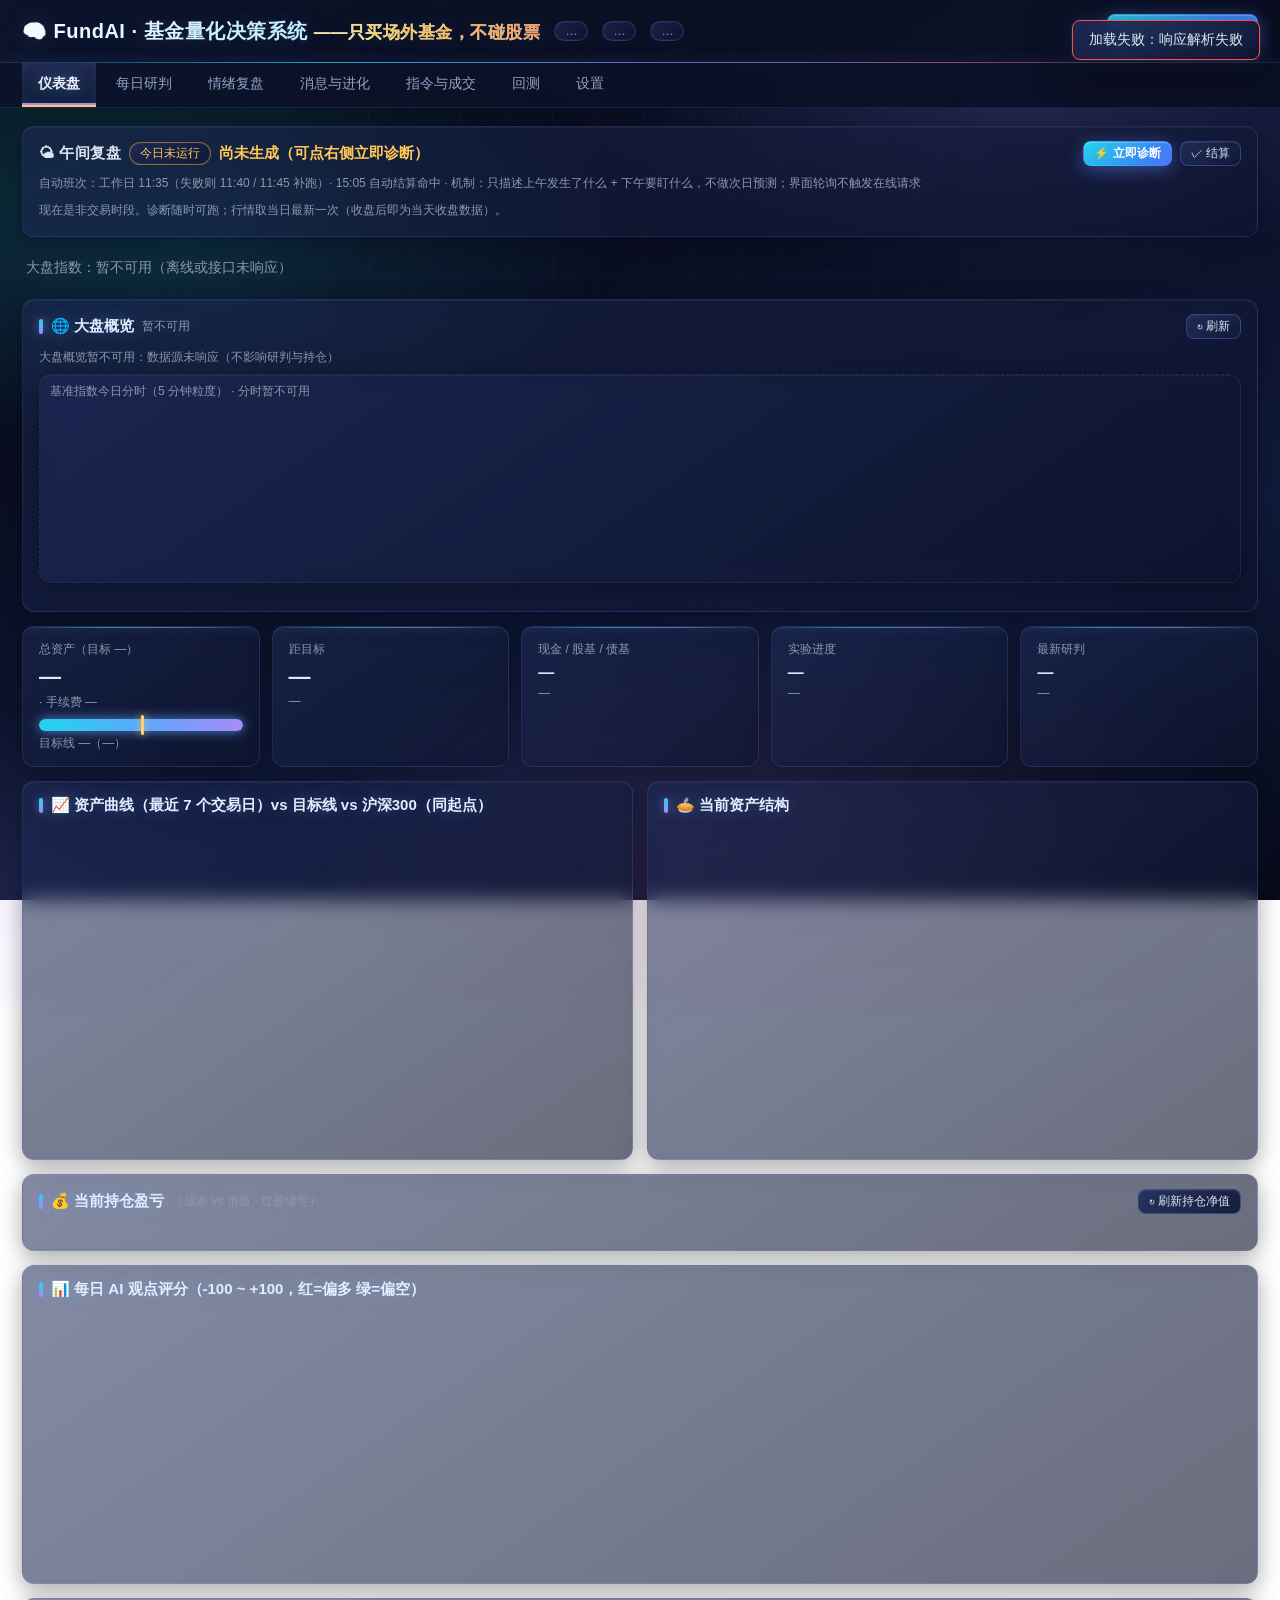
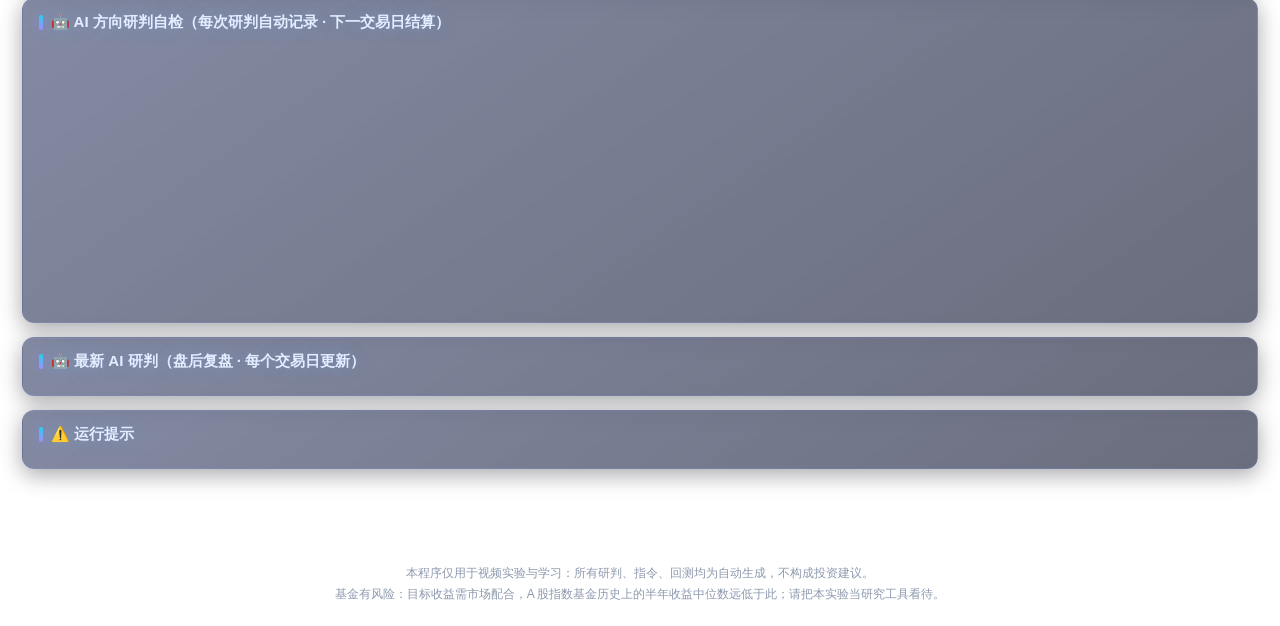
==== commit 9958549d: "feat(decision): v1.2.0 制度自适应组合构建 + 基金级风控开关，默认仓位收口 80/80 把"钱在入选基金之间怎么分"从启发式升级为可解释、可复现的约束组合层，并用 真实基金级引" ====
--- a/fundai/static/index.html
+++ b/fundai/static/index.html
@@ -28,6 +28,24 @@
 <main>
   <!-- ============ 仪表盘 ============ -->
   <section id="tab-dash" class="page on">
+    <!-- 午间复盘：**放在最顶部**（用户 2026-09-16 要求"提到显眼位置"）。
+         它回答的是"下午怎么办"，比大盘概览更该先看到，所以置于所有面板之上。 -->
+    <div class="panel midday-hero" id="middayPanel">
+      <div class="hero-row">
+        <div class="hero-left">
+          <span class="hero-tag">🌤 午间复盘</span>
+          <span class="badge" id="middayBadge">—</span>
+          <span class="hero-view" id="middayView">加载中…</span>
+        </div>
+        <div class="hero-right">
+          <button id="btnMidday" class="btn primary small" title="立刻用当前行情生成午间复盘（随时可跑）">⚡ 立即诊断</button>
+          <button id="btnMiddaySettle" class="btn small" title="用「收盘 vs 11:30」结算今日午间观点的命中">✓ 结算</button>
+        </div>
+      </div>
+      <div class="hero-meta" id="middayMeta"></div>
+      <div class="hero-body" id="middayCard"></div>
+    </div>
+
     <div class="panel" id="srcAlertPanel" style="display:none">
       <h3>⚠️ 数据源降级提示 <span class="badge" id="srcAlertBadge">降级中</span></h3>
       <div class="mut small" id="srcAlertNote"></div>
@@ -35,6 +53,21 @@
     </div>
     <div class="idx-strip" id="idxStrip">
       <div class="mut" style="padding:8px 4px">大盘指数加载中…</div>
+    </div>
+
+    <div class="panel" id="mktPanel">
+      <h3 style="display:flex;align-items:center;gap:8px;flex-wrap:wrap">
+        🌐 大盘概览
+        <span class="mut small" style="font-weight:normal" id="mktAsOf">—</span>
+        <span class="spacer"></span>
+        <button id="btnMktRefresh" class="btn small" title="立即重新统计全市场涨跌家数（约 1~2 秒）">↻ 刷新</button>
+      </h3>
+      <div class="mkt-grid" id="mktGrid"></div>
+      <div class="panel" style="margin-top:8px;padding:8px 10px;border:1px dashed var(--line,#333)">
+        <div class="mut small" style="margin-bottom:4px">基准指数今日分时（5 分钟粒度）
+          <span id="mktIntraNote"></span></div>
+        <div id="chIntraday" class="chart xs"></div>
+      </div>
     </div>
 
     <div class="cards">
@@ -154,12 +187,14 @@
   <!-- ============ 消息与进化（可视化人工筛选） ============ -->
   <section id="tab-news" class="page">
     <div class="panel">
-      <h3>📰 每日消息广域筛选 · 让算法学会你的判断</h3>
+      <h3>📰 每日消息广域筛选 · AI 为主判断，你只做抽检</h3>
       <div class="mut small" style="margin:4px 0 10px">
-        每天收盘后：先点【拉取今日消息】（东财+新浪+财联社电报多源，逐条自动打标并与备选基金联动；🔴=重要电报）→
-        AI 已直接采纳方向明确的利好/利空；<b>机构持股比例权益披露、ETF 溢价提示、以及同模板批量刷屏的中性消息，AI 已自动判中性归档、不占人工额度</b>（可在“📦AI归档”筛选查看）；你只需在下方<b>“待确认”里挑 AI 没把握（中性）的最多 50 条</b>
-        复核打标（利好/利空/中性/重大利好/重大利空/与市场无关）→
-        算法把打标结果<b>学成完整金融术语词</b>，此后自动打分自动带上你教会的词。
+        每天收盘后：先点【拉取今日消息】（东财+新浪+财联社电报多源）→
+        <b>AI 逐条判断方向与把握度，方向直接计入评分</b>；机构披露、ETF 溢价提示、同模板刷屏等
+        已自动归档（可在“📦AI归档”查看）。<b>判断不依赖"词表把某个词固定成利好/利空"</b>：
+        上下文（结果动词、否定转折、作用对象是大盘还是个股）与**该术语历史上市场的真实反应**共同决定方向，
+        AI 再把当日行情状态（是否已大涨/大跌）纳入考虑——所以同一个词在不同行情下可以得到相反方向。
+        <b>你每天的人工额度一共 50 次</b>，只花在 AI 没把握的低把握度消息上，其余全部自动采纳。
         <b>次日大盘方向由 AI 自动研判并自检命中率，不需要你来预测。</b>
       </div>
       <div style="display:flex; gap:10px; align-items:center; flex-wrap:wrap">
@@ -180,9 +215,12 @@
         <div class="card"><div class="k">人工消息分（你的打标）</div>
           <div class="v gold-txt" id="nHumanScore">—</div>
           <div class="sub" id="nLabels">尚未打标</div></div>
-        <div class="card"><div class="k">今日打标进度</div>
+        <div class="card"><div class="k">今日人工介入额度</div>
+          <div class="v" id="nBudget">—</div>
+          <div class="sub" id="nBudgetSub">全系统合计上限 50 次/天</div></div>
+        <div class="card"><div class="k">今日待抽检</div>
           <div class="v small" id="nProgress">—</div>
-          <div class="sub">确认 ≤50 条最不确定的消息即可，其余自动采用 AI 判断</div></div>
+          <div class="sub">只列 AI 把握度最低的消息；其余由 AI 直接采纳</div></div>
       </div>
     </div>
 
@@ -198,8 +236,11 @@
         <div id="nDirHist"></div>
       </div>
       <div class="panel">
-        <h3>🧠 学习词典（打标后自动进化） <span class="mut small" id="nLearnSub"></span></h3>
-        <div class="mut small" style="margin:2px 0 8px">基础词典 <span id="nBaseLex">—</span> 词 + 你教会它的新词。下面仅列出“方向一致性足够、且新出现”的词，自动打分时会叠加生效。</div>
+        <h3>🧠 学习成果（术语 × 市场实际反应） <span class="mut small" id="nLearnSub"></span></h3>
+        <div class="mut small" style="margin:2px 0 8px">基础词典 <span id="nBaseLex">—</span> 词。
+          <b>下面展示的是"含该术语的消息，次日市场实际怎么走"</b>（样本数 / 次日上涨比例），
+          而不是"这个词是利好还是利空"——方向由 AI 与上下文共同判断，学习只负责提供
+          <b>市场反应先验</b>；样本不足的术语不给方向。</div>
         <div id="nLearned" style="max-height:220px; overflow:auto"></div>
         <h3 style="margin-top:10px">🔍 信息缺口 & DSH 本地搜索补全</h3>
         <div class="mut small" style="margin:2px 0 6px" id="nQueueHint"></div>
--- a/fundai/static/style.css
+++ b/fundai/static/style.css
@@ -115,6 +115,19 @@
 @media (max-width: 1000px) { .grid2, .grid3 { grid-template-columns: 1fr; } }
 .chart { width: 100%; height: 320px; }
 .chart.sm { height: 260px; }
+.chart.xs { height: 170px; }
+
+/* 大盘概览卡片（主界面）：涨跌家数 / 涨跌停 / 成交额 / 交易时段 */
+.mkt-grid { display: grid; grid-template-columns: repeat(auto-fit, minmax(150px, 1fr)); gap: 10px; }
+.mkt-card { background: var(--panel2); border: 1px solid var(--line, #2a2f3a);
+  border-radius: 10px; padding: 10px 12px; }
+.mkt-card .k { font-size: 12px; color: var(--mut, #8b93a1); margin-bottom: 4px; }
+.mkt-card .v { font-size: 20px; font-weight: 700; font-variant-numeric: tabular-nums; }
+.mkt-card .v.up { color: var(--red, #e5484d); }
+.mkt-card .v.down { color: var(--green, #30a46c); }
+.mkt-card .v.live { color: var(--gold, #e2b73c); font-size: 17px; }
+.mkt-card .v.warn { color: var(--mut, #8b93a1); font-size: 17px; }
+.mkt-card .sub { margin-top: 2px; }
 
 .progress { background: var(--panel2); border-radius: 8px; height: 12px; position: relative; margin: 8px 0 4px; }
 .progress .fill { height: 100%; border-radius: 8px; background: linear-gradient(90deg, var(--blue), var(--cyan));
@@ -201,6 +214,21 @@
 .wlearn .dir { font-weight: 600; margin-left: 4px; }
 .wlearn .dir.up { color: var(--red); }
 .wlearn .dir.down { color: var(--green); }
+
+/* ---------- 午间复盘 hero（放在仪表盘最顶部，2026-09-16） ---------- */
+/* 为什么做成 hero：它回答"下午怎么办"，比大盘概览更该先被看到。
+   旧版只是普通面板且**元素根本没写进 HTML**，等于不存在。 */
+.midday-hero { border-left: 3px solid var(--ac1, #22d3ee); }
+.midday-hero .hero-row { display: flex; align-items: center; gap: 10px;
+  flex-wrap: wrap; margin-bottom: 6px; }
+.midday-hero .hero-left { display: flex; align-items: center; gap: 8px; flex-wrap: wrap; }
+.midday-hero .hero-right { margin-left: auto; display: flex; gap: 8px; }
+.midday-hero .hero-tag { font-weight: 700; font-size: 15px; letter-spacing: .5px; }
+.midday-hero .hero-view { font-weight: 600; font-size: 15px;
+  color: var(--gold, #ffc857); }
+.midday-hero .hero-meta { font-size: 12px; color: var(--mut, #8d99ae);
+  line-height: 1.9; margin-bottom: 4px; }
+.midday-hero .hero-body { font-size: 13px; line-height: 1.9; }
 
 /* =====================================================================
    渐变 · 高科技风主题（覆盖层：只改视觉，不动布局）
